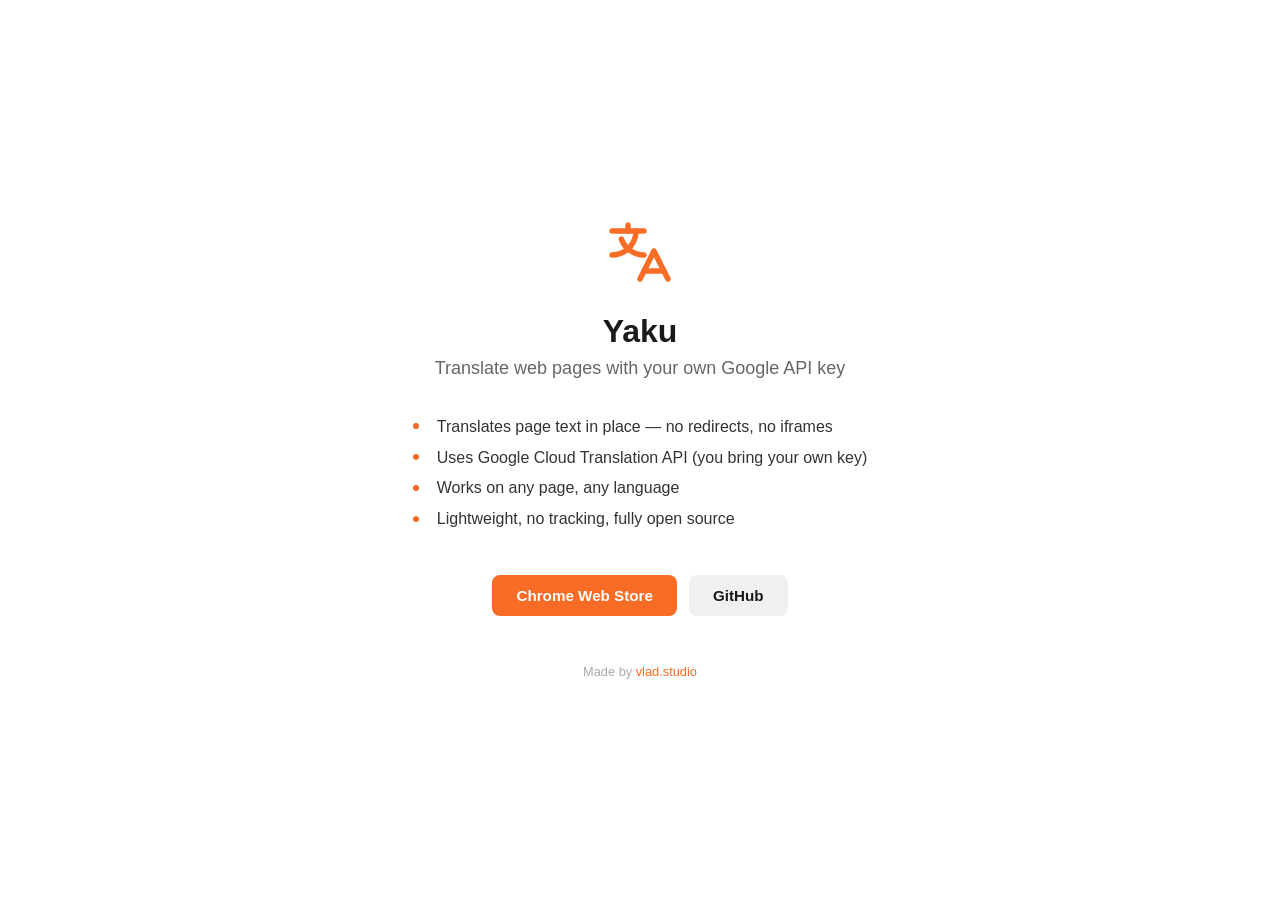
==== web/index.html @ 6d4c6088 "webpage" ====
<!DOCTYPE html>
<html lang="en">
<head>
  <meta charset="UTF-8">
  <meta name="viewport" content="width=device-width, initial-scale=1.0">
  <title>Yaku — Page Translator</title>
  <style>
    * { margin: 0; padding: 0; box-sizing: border-box; }

    body {
      font-family: -apple-system, BlinkMacSystemFont, "Segoe UI", Roboto, Helvetica, Arial, sans-serif;
      color: #1a1a1a;
      background: #fff;
      min-height: 100vh;
      display: flex;
      flex-direction: column;
      align-items: center;
      justify-content: center;
      padding: 2rem;
    }

    main {
      max-width: 480px;
      text-align: center;
    }

    .icon { margin-bottom: 1.5rem; }
    .icon svg { width: 64px; height: 64px; }

    h1 {
      font-size: 2rem;
      font-weight: 700;
      margin-bottom: 0.5rem;
    }

    .tagline {
      font-size: 1.125rem;
      color: #666;
      margin-bottom: 2rem;
    }

    .features {
      list-style: none;
      text-align: left;
      margin-bottom: 2.5rem;
    }

    .features li {
      padding: 0.4rem 0;
      padding-left: 1.5rem;
      position: relative;
      color: #333;
    }

    .features li::before {
      content: "";
      position: absolute;
      left: 0;
      top: 0.75rem;
      width: 6px;
      height: 6px;
      border-radius: 50%;
      background: #F86C26;
    }

    .cta {
      display: flex;
      gap: 0.75rem;
      justify-content: center;
      flex-wrap: wrap;
    }

    .cta a {
      display: inline-block;
      padding: 0.75rem 1.5rem;
      border-radius: 8px;
      text-decoration: none;
      font-weight: 600;
      font-size: 0.95rem;
      transition: opacity 0.15s;
    }

    .cta a:hover { opacity: 0.85; }

    .cta-primary {
      background: #F86C26;
      color: #fff;
    }

    .cta-secondary {
      background: #f0f0f0;
      color: #1a1a1a;
    }

    footer {
      margin-top: 3rem;
      font-size: 0.8rem;
      color: #aaa;
    }

    footer a {
      color: #F86C26;
      text-decoration: none;
    }
  </style>
</head>
<body>
  <main>
    <div class="icon">
      <svg width="64" height="64" viewBox="0 0 32 32" fill="none" xmlns="http://www.w3.org/2000/svg">
        <path d="M23 13.625C23.5207 13.625 23.9965 13.9192 24.2295 14.3848L31.2295 28.3848C31.569 29.0639 31.2942 29.8898 30.6152 30.2295C29.9361 30.569 29.1102 30.2942 28.7705 29.6152L23 18.0742L17.2295 29.6152C16.8898 30.2942 16.0639 30.569 15.3848 30.2295C14.7058 29.8898 14.431 29.0639 14.7705 28.3848L21.7705 14.3848L21.8682 14.2188C22.1224 13.8502 22.5442 13.625 23 13.625Z" fill="#F86C26"/>
        <path d="M28 23.625C28.7594 23.625 29.375 24.2406 29.375 25C29.375 25.7594 28.7594 26.375 28 26.375H18C17.2406 26.375 16.625 25.7594 16.625 25C16.625 24.2406 17.2406 23.625 18 23.625H28Z" fill="#F86C26"/>
        <path d="M8.625 5V2C8.625 1.24061 9.24061 0.625 10 0.625C10.7594 0.625 11.375 1.24061 11.375 2V5C11.375 5.75939 10.7594 6.375 10 6.375C9.24061 6.375 8.625 5.75939 8.625 5Z" fill="#F86C26"/>
        <path d="M18 3.625C18.7594 3.625 19.375 4.24061 19.375 5C19.375 5.75939 18.7594 6.375 18 6.375H2C1.24061 6.375 0.625 5.75939 0.625 5C0.625 4.24061 1.24061 3.625 2 3.625H18Z" fill="#F86C26"/>
        <path d="M12.625 5C12.625 4.24061 13.2406 3.625 14 3.625C14.7594 3.625 15.375 4.24061 15.375 5C15.375 8.54727 13.9663 11.9497 11.458 14.458C8.94971 16.9663 5.54727 18.375 2 18.375C1.24061 18.375 0.625 17.7594 0.625 17C0.625 16.2406 1.24061 15.625 2 15.625C4.81792 15.625 7.52012 14.5053 9.5127 12.5127C11.5053 10.5201 12.625 7.81792 12.625 5Z" fill="#F86C26"/>
        <path d="M6.22574 7.7041C6.94167 7.45107 7.72654 7.82608 7.97965 8.54199C8.71219 10.6138 10.07 12.4072 11.8644 13.6758C13.6588 14.9443 15.8027 15.6255 18.0002 15.625C18.7593 15.6251 19.375 16.2408 19.3752 17C19.3752 17.7593 18.7595 18.3748 18.0002 18.375C15.2339 18.3756 12.5353 17.5187 10.2765 15.9219C8.01763 14.325 6.30997 12.0662 5.38785 9.45801C5.13482 8.74209 5.50983 7.95722 6.22574 7.7041Z" fill="#F86C26"/>
      </svg>
    </div>

    <h1>Yaku</h1>
    <p class="tagline">Translate web pages with your own Google API key</p>

    <ul class="features">
      <li>Translates page text in place — no redirects, no iframes</li>
      <li>Uses Google Cloud Translation API (you bring your own key)</li>
      <li>Works on any page, any language</li>
      <li>Lightweight, no tracking, fully open source</li>
    </ul>

    <div class="cta">
      <a class="cta-primary" href="https://chromewebstore.google.com/detail/yaku-page-translator/TODO">Chrome Web Store</a>
      <a class="cta-secondary" href="https://github.com/vladstudio/yaku">GitHub</a>
    </div>
  </main>

  <footer>
    Made by <a href="https://vlad.studio">vlad.studio</a>
  </footer>
</body>
</html>
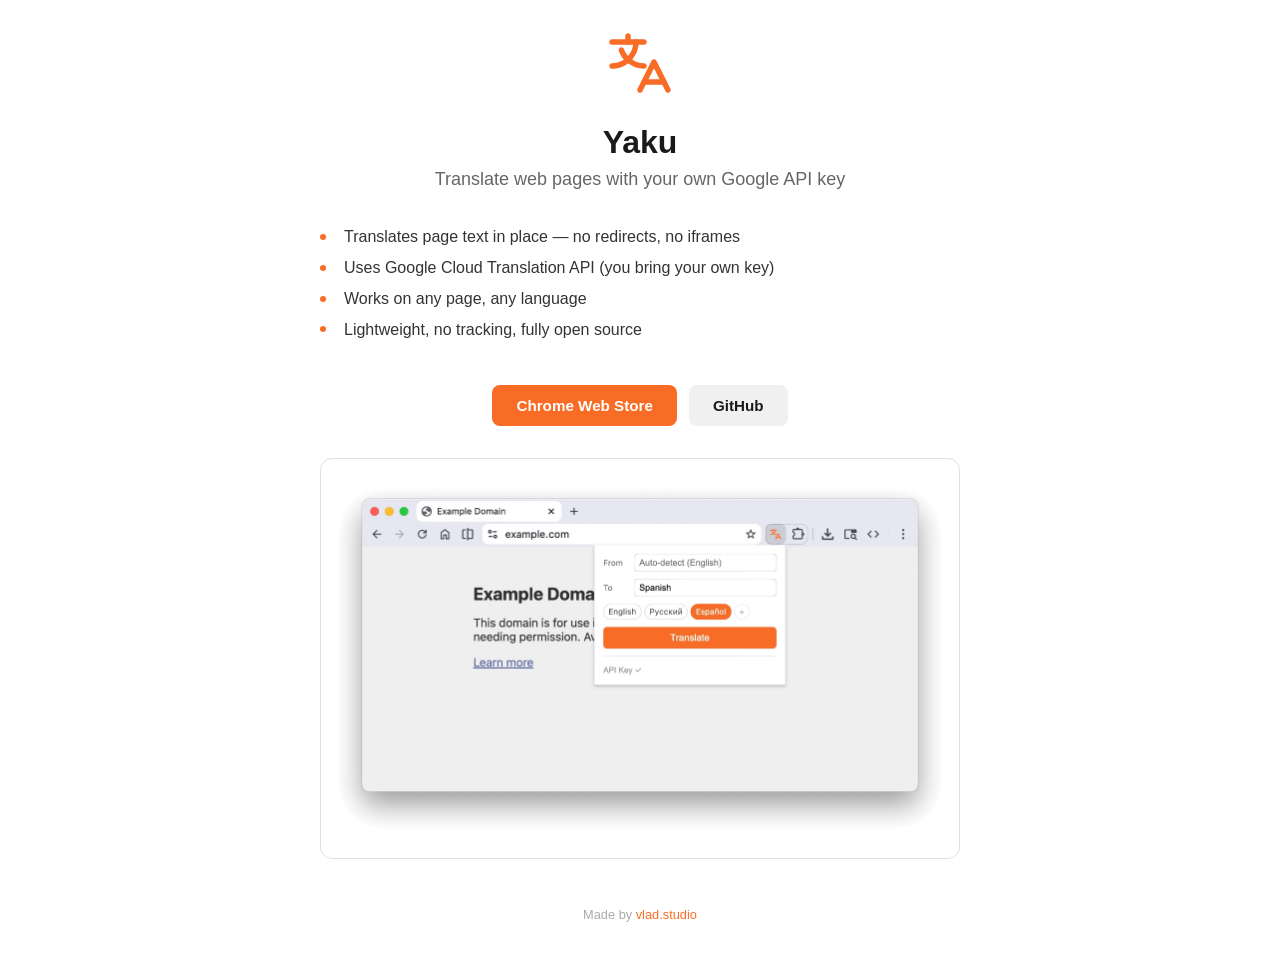
==== commit 07138b83: "Add image carousel; widen web content" ====
--- a/web/index.html
+++ b/web/index.html
@@ -20,7 +20,7 @@
     }
 
     main {
-      max-width: 480px;
+      max-width: 640px;
       text-align: center;
     }
 
@@ -102,6 +102,29 @@
       color: #F86C26;
       text-decoration: none;
     }
+
+    .card {
+      border: 1px solid #e0e0e0;
+      border-radius: 12px;
+      overflow: hidden;
+      margin: 2rem auto 0;
+      position: relative;
+    }
+
+    .card img {
+      display: block;
+      width: 100%;
+      position: absolute;
+      top: 0;
+      left: 0;
+      opacity: 0;
+      transition: opacity 0.6s;
+    }
+
+    .card img.active {
+      position: relative;
+      opacity: 1;
+    }
   </style>
 </head>
 <body>
@@ -131,7 +154,21 @@
       <a class="cta-primary" href="https://chromewebstore.google.com/detail/yaku-page-translator/TODO">Chrome Web Store</a>
       <a class="cta-secondary" href="https://github.com/vladstudio/yaku">GitHub</a>
     </div>
+    <div class="card">
+      <img src="1.webp" class="active" alt="Yaku screenshot">
+      <img src="2.webp" alt="Yaku screenshot">
+    </div>
   </main>
+
+  <script>
+    const imgs = document.querySelectorAll('.card img');
+    let i = 0;
+    setInterval(() => {
+      imgs[i].classList.remove('active');
+      i = (i + 1) % imgs.length;
+      imgs[i].classList.add('active');
+    }, 2000);
+  </script>
 
   <footer>
     Made by <a href="https://vlad.studio">vlad.studio</a>
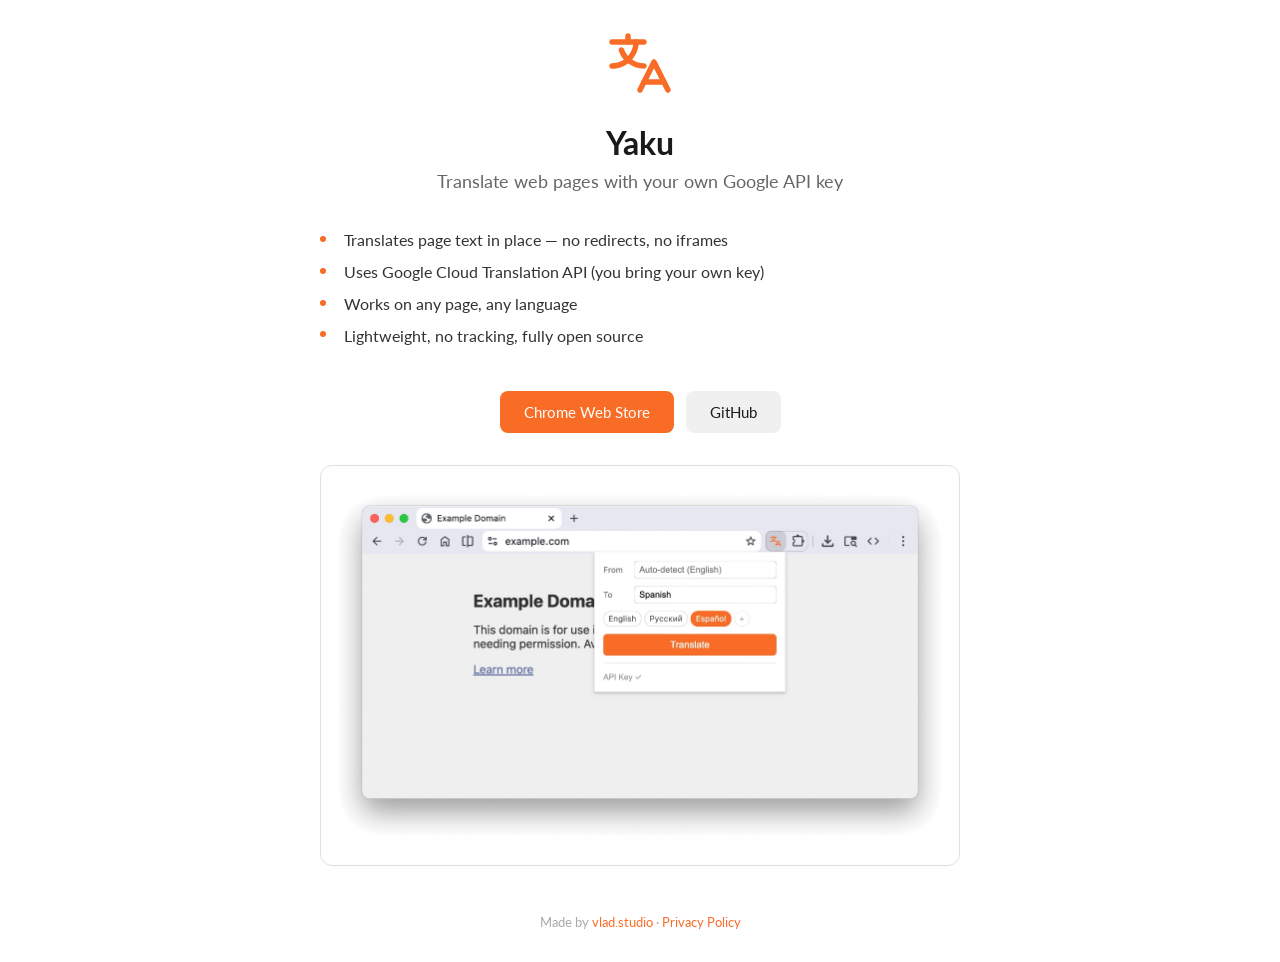
==== commit 29762971: "Add privacy policy; extract styles into shared CSS Co-Authored-By: Claude Opus 4.6 <noreply@anthropi" ====
--- a/web/index.html
+++ b/web/index.html
@@ -4,141 +4,15 @@
   <meta charset="UTF-8">
   <meta name="viewport" content="width=device-width, initial-scale=1.0">
   <title>Yaku — Page Translator</title>
-  <style>
-    * { margin: 0; padding: 0; box-sizing: border-box; }
-
-    body {
-      font-family: -apple-system, BlinkMacSystemFont, "Segoe UI", Roboto, Helvetica, Arial, sans-serif;
-      color: #1a1a1a;
-      background: #fff;
-      min-height: 100vh;
-      display: flex;
-      flex-direction: column;
-      align-items: center;
-      justify-content: center;
-      padding: 2rem;
-    }
-
-    main {
-      max-width: 640px;
-      text-align: center;
-    }
-
-    .icon { margin-bottom: 1.5rem; }
-    .icon svg { width: 64px; height: 64px; }
-
-    h1 {
-      font-size: 2rem;
-      font-weight: 700;
-      margin-bottom: 0.5rem;
-    }
-
-    .tagline {
-      font-size: 1.125rem;
-      color: #666;
-      margin-bottom: 2rem;
-    }
-
-    .features {
-      list-style: none;
-      text-align: left;
-      margin-bottom: 2.5rem;
-    }
-
-    .features li {
-      padding: 0.4rem 0;
-      padding-left: 1.5rem;
-      position: relative;
-      color: #333;
-    }
-
-    .features li::before {
-      content: "";
-      position: absolute;
-      left: 0;
-      top: 0.75rem;
-      width: 6px;
-      height: 6px;
-      border-radius: 50%;
-      background: #F86C26;
-    }
-
-    .cta {
-      display: flex;
-      gap: 0.75rem;
-      justify-content: center;
-      flex-wrap: wrap;
-    }
-
-    .cta a {
-      display: inline-block;
-      padding: 0.75rem 1.5rem;
-      border-radius: 8px;
-      text-decoration: none;
-      font-weight: 600;
-      font-size: 0.95rem;
-      transition: opacity 0.15s;
-    }
-
-    .cta a:hover { opacity: 0.85; }
-
-    .cta-primary {
-      background: #F86C26;
-      color: #fff;
-    }
-
-    .cta-secondary {
-      background: #f0f0f0;
-      color: #1a1a1a;
-    }
-
-    footer {
-      margin-top: 3rem;
-      font-size: 0.8rem;
-      color: #aaa;
-    }
-
-    footer a {
-      color: #F86C26;
-      text-decoration: none;
-    }
-
-    .card {
-      border: 1px solid #e0e0e0;
-      border-radius: 12px;
-      overflow: hidden;
-      margin: 2rem auto 0;
-      position: relative;
-    }
-
-    .card img {
-      display: block;
-      width: 100%;
-      position: absolute;
-      top: 0;
-      left: 0;
-      opacity: 0;
-      transition: opacity 0.6s;
-    }
-
-    .card img.active {
-      position: relative;
-      opacity: 1;
-    }
-  </style>
+  <link rel="icon" type="image/svg+xml" href="favicon.svg">
+  <link rel="preconnect" href="https://fonts.googleapis.com">
+  <link rel="preconnect" href="https://fonts.gstatic.com" crossorigin>
+  <link rel="stylesheet" href="https://fonts.googleapis.com/css2?family=Lato:wght@400;700&display=swap">
+  <link rel="stylesheet" href="styles.css">
 </head>
 <body>
   <main>
-    <div class="icon">
-      <svg width="64" height="64" viewBox="0 0 32 32" fill="none" xmlns="http://www.w3.org/2000/svg">
-        <path d="M23 13.625C23.5207 13.625 23.9965 13.9192 24.2295 14.3848L31.2295 28.3848C31.569 29.0639 31.2942 29.8898 30.6152 30.2295C29.9361 30.569 29.1102 30.2942 28.7705 29.6152L23 18.0742L17.2295 29.6152C16.8898 30.2942 16.0639 30.569 15.3848 30.2295C14.7058 29.8898 14.431 29.0639 14.7705 28.3848L21.7705 14.3848L21.8682 14.2188C22.1224 13.8502 22.5442 13.625 23 13.625Z" fill="#F86C26"/>
-        <path d="M28 23.625C28.7594 23.625 29.375 24.2406 29.375 25C29.375 25.7594 28.7594 26.375 28 26.375H18C17.2406 26.375 16.625 25.7594 16.625 25C16.625 24.2406 17.2406 23.625 18 23.625H28Z" fill="#F86C26"/>
-        <path d="M8.625 5V2C8.625 1.24061 9.24061 0.625 10 0.625C10.7594 0.625 11.375 1.24061 11.375 2V5C11.375 5.75939 10.7594 6.375 10 6.375C9.24061 6.375 8.625 5.75939 8.625 5Z" fill="#F86C26"/>
-        <path d="M18 3.625C18.7594 3.625 19.375 4.24061 19.375 5C19.375 5.75939 18.7594 6.375 18 6.375H2C1.24061 6.375 0.625 5.75939 0.625 5C0.625 4.24061 1.24061 3.625 2 3.625H18Z" fill="#F86C26"/>
-        <path d="M12.625 5C12.625 4.24061 13.2406 3.625 14 3.625C14.7594 3.625 15.375 4.24061 15.375 5C15.375 8.54727 13.9663 11.9497 11.458 14.458C8.94971 16.9663 5.54727 18.375 2 18.375C1.24061 18.375 0.625 17.7594 0.625 17C0.625 16.2406 1.24061 15.625 2 15.625C4.81792 15.625 7.52012 14.5053 9.5127 12.5127C11.5053 10.5201 12.625 7.81792 12.625 5Z" fill="#F86C26"/>
-        <path d="M6.22574 7.7041C6.94167 7.45107 7.72654 7.82608 7.97965 8.54199C8.71219 10.6138 10.07 12.4072 11.8644 13.6758C13.6588 14.9443 15.8027 15.6255 18.0002 15.625C18.7593 15.6251 19.375 16.2408 19.3752 17C19.3752 17.7593 18.7595 18.3748 18.0002 18.375C15.2339 18.3756 12.5353 17.5187 10.2765 15.9219C8.01763 14.325 6.30997 12.0662 5.38785 9.45801C5.13482 8.74209 5.50983 7.95722 6.22574 7.7041Z" fill="#F86C26"/>
-      </svg>
-    </div>
+    <img class="icon" src="favicon.svg" width="64" height="64" alt="Yaku icon">
 
     <h1>Yaku</h1>
     <p class="tagline">Translate web pages with your own Google API key</p>
@@ -151,12 +25,12 @@
     </ul>
 
     <div class="cta">
-      <a class="cta-primary" href="https://chromewebstore.google.com/detail/yaku-page-translator/TODO">Chrome Web Store</a>
-      <a class="cta-secondary" href="https://github.com/vladstudio/yaku">GitHub</a>
+      <a class="cta-primary" href="https://chromewebstore.google.com/detail/yaku-page-translator/gkiiabcndlmbfaccphaolejmgjnokoii" rel="noopener">Chrome Web Store</a>
+      <a class="cta-secondary" href="https://github.com/vladstudio/yaku" rel="noopener">GitHub</a>
     </div>
     <div class="card">
-      <img src="1.webp" class="active" alt="Yaku screenshot">
-      <img src="2.webp" alt="Yaku screenshot">
+      <img src="1.webp" class="active" alt="Yaku screenshot 1 of 2">
+      <img src="2.webp" alt="Yaku screenshot 2 of 2">
     </div>
   </main>
 
@@ -171,7 +45,7 @@
   </script>
 
   <footer>
-    Made by <a href="https://vlad.studio">vlad.studio</a>
+    Made by <a href="https://vlad.studio">vlad.studio</a> · <a href="privacy.html">Privacy Policy</a>
   </footer>
 </body>
 </html>
--- a/web/styles.css
+++ b/web/styles.css
@@ -0,0 +1,147 @@
+* { margin: 0; padding: 0; box-sizing: border-box; }
+
+body {
+  font-family: "Lato", -apple-system, BlinkMacSystemFont, "Segoe UI", Roboto, Helvetica, Arial, sans-serif;
+  color: #1a1a1a;
+  background: #fff;
+  min-height: 100vh;
+  display: flex;
+  flex-direction: column;
+  align-items: center;
+  justify-content: center;
+  padding: 2rem;
+}
+
+main {
+  max-width: 640px;
+  text-align: center;
+}
+
+.icon { margin-bottom: 1.5rem; }
+
+h1 {
+  font-size: 2rem;
+  font-weight: 700;
+  margin-bottom: 0.5rem;
+}
+
+.tagline {
+  font-size: 1.125rem;
+  color: #666;
+  margin-bottom: 2rem;
+}
+
+.features {
+  list-style: none;
+  text-align: left;
+  margin-bottom: 2.5rem;
+}
+
+.features li {
+  padding: 0.4rem 0 0.4rem 1.5rem;
+  position: relative;
+  color: #333;
+}
+
+.features li::before {
+  content: "";
+  position: absolute;
+  left: 0;
+  top: 0.75rem;
+  width: 6px;
+  height: 6px;
+  border-radius: 50%;
+  background: #F86C26;
+}
+
+.cta {
+  display: flex;
+  gap: 0.75rem;
+  justify-content: center;
+  flex-wrap: wrap;
+}
+
+.cta a {
+  display: inline-block;
+  padding: 0.75rem 1.5rem;
+  border-radius: 8px;
+  text-decoration: none;
+  font-size: 0.95rem;
+  transition: opacity 0.15s;
+}
+
+.cta a:hover { opacity: 0.85; }
+
+.cta-primary {
+  background: #F86C26;
+  color: #fff;
+}
+
+.cta-secondary {
+  background: #f0f0f0;
+  color: #1a1a1a;
+}
+
+footer {
+  margin-top: 3rem;
+  font-size: 0.8rem;
+  color: #aaa;
+}
+
+footer a {
+  color: #F86C26;
+  text-decoration: none;
+}
+
+.card {
+  border: 1px solid #e0e0e0;
+  border-radius: 12px;
+  overflow: hidden;
+  margin: 2rem auto 0;
+  position: relative;
+}
+
+.card img {
+  display: block;
+  width: 100%;
+  position: absolute;
+  top: 0;
+  left: 0;
+  opacity: 0;
+  transition: opacity 0.6s;
+}
+
+.card img.active {
+  position: relative;
+  opacity: 1;
+}
+
+/* Privacy policy page */
+.prose {
+  text-align: left;
+  line-height: 1.7;
+}
+
+.prose h2 {
+  font-size: 1.25rem;
+  margin: 2rem 0 0.75rem;
+}
+
+.prose p {
+  margin-bottom: 1rem;
+  color: #333;
+}
+
+.prose ul {
+  margin: 0 0 1rem 1.5rem;
+  color: #333;
+}
+
+.prose ul li {
+  padding: 0.2rem 0;
+}
+
+.prose a {
+  color: #F86C26;
+  text-decoration: none;
+}
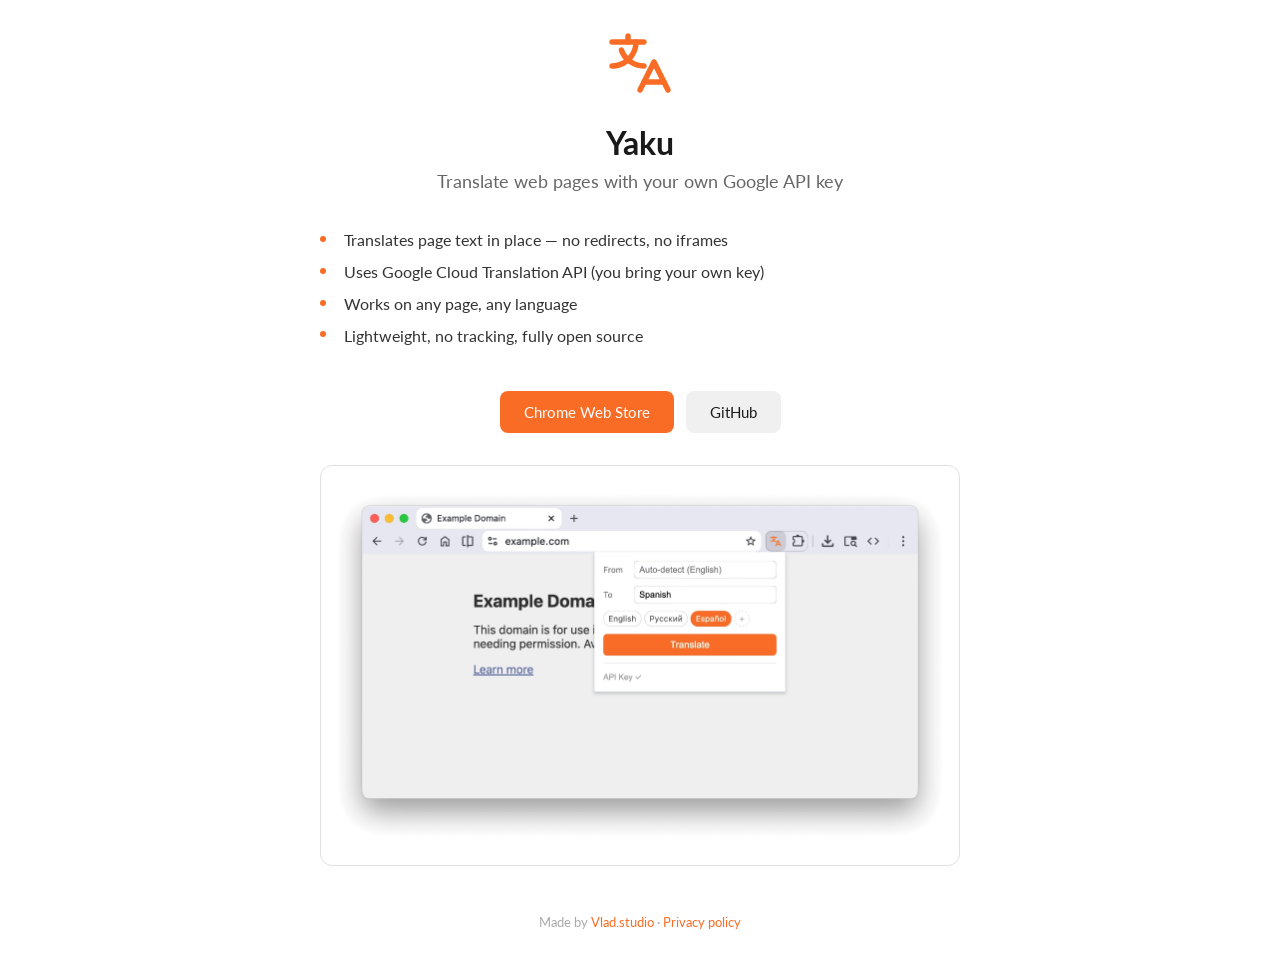
==== commit 51750250: "Fix footer capitalization" ====
--- a/web/index.html
+++ b/web/index.html
@@ -45,7 +45,7 @@
   </script>
 
   <footer>
-    Made by <a href="https://vlad.studio">vlad.studio</a> · <a href="privacy.html">Privacy Policy</a>
+    Made by <a href="https://vlad.studio">Vlad.studio</a> · <a href="privacy.html">Privacy policy</a>
   </footer>
 </body>
 </html>
